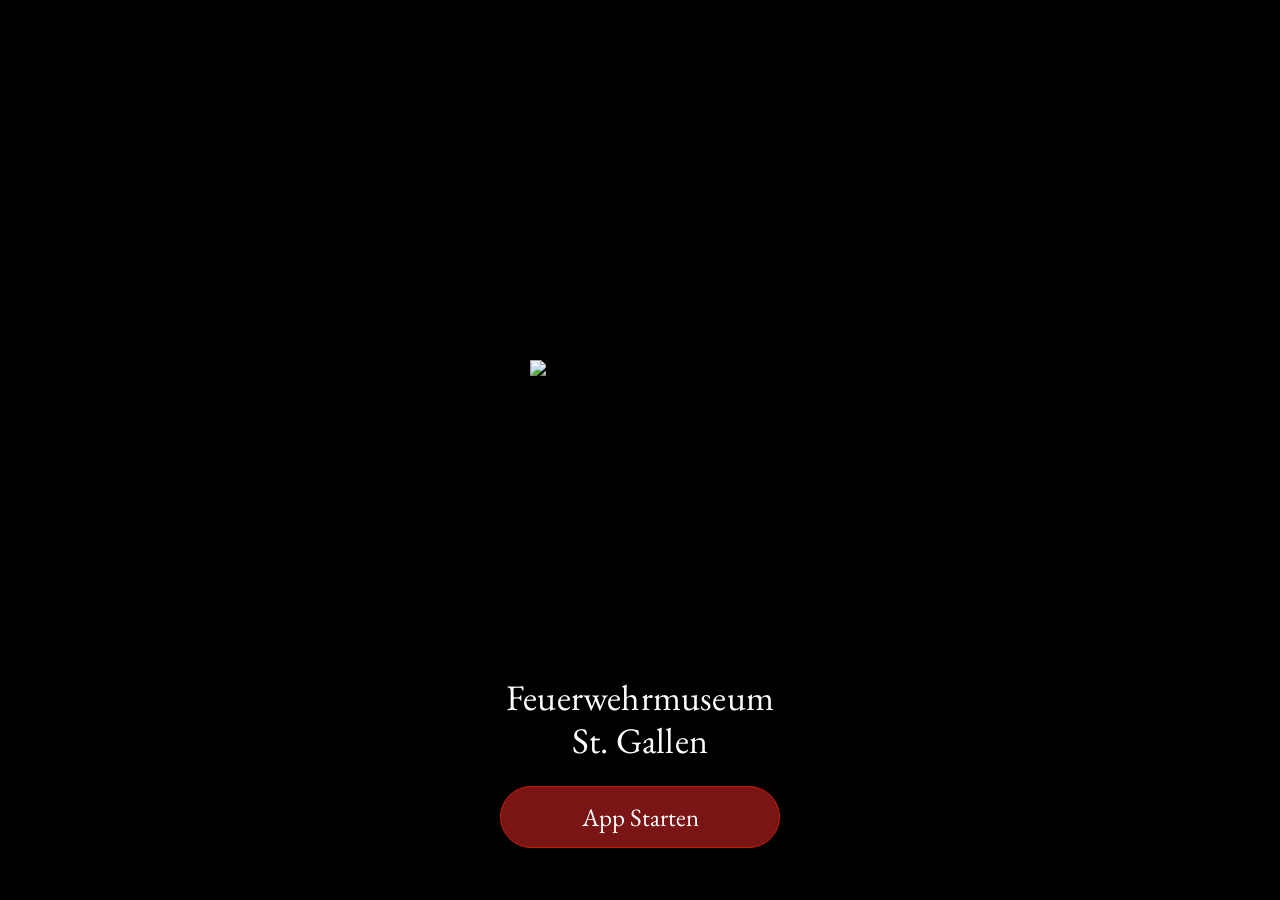
==== index.html @ f9d07919 "Add files via upload" ====
<!DOCTYPE html>
<html lang="de">
<head>
  <meta charset="UTF-8">
  <meta name="viewport" content="width=device-width, initial-scale=1.0">
  <title>Feuerwehrmuseum St. Gallen</title>
  <link href="https://fonts.googleapis.com/css2?family=EB+Garamond:wght@400;500&display=swap" rel="stylesheet">
  <style>
    * { box-sizing: border-box; margin: 0; padding: 0; }

    body {
      font-family: 'EB Garamond', Georgia, serif;
      background: #000000;
      color: #fff;
      max-width: 430px;
      margin: 0 auto;
      min-height: 100vh;
      overflow-x: hidden;
    }

    /* ── SCREEN 1 ── */
    #screen1 {
      min-height: 100vh;
      display: flex;
      flex-direction: column;
      align-items: center;
      justify-content: space-between;
      padding: 60px 28px 52px;
      background: #000000;
    }

    .s1-icon-wrap {
      flex: 1;
      display: flex;
      align-items: center;
      justify-content: center;
    }

    .s1-bottom {
      width: 100%;
      display: flex;
      flex-direction: column;
      gap: 24px;
    }

    .s1-title {
      font-size: 36px;
      font-weight: 400;
      color: #ffffff;
      text-align: center;
      line-height: 1.2;
      letter-spacing: 0.2px;
    }

    /* ── SCREEN 2 ── */
    #screen2 {
      display: none;
      min-height: 100vh;
      flex-direction: column;
      align-items: stretch;
      background: #000000;
      padding: 20px 20px 44px;
    }

    .s2-toprow {
      display: flex;
      justify-content: flex-end;
      margin-bottom: 20px;
    }

    .s2-title {
      font-size: 28px;
      font-weight: 400;
      color: #ffffff;
      text-align: center;
      line-height: 1.35;
      margin-bottom: 24px;
    }

    .s2-box {
      background: #6b1212;
      border: 1.5px solid #c42000;
      border-radius: 20px;
      padding: 28px 22px;
      flex: 1;
      display: flex;
      flex-direction: column;
      justify-content: center;
      margin-bottom: 28px;
    }

    .s2-box p {
      font-size: 20px;
      color: #ffffff;
      text-align: center;
      line-height: 1.6;
    }

    .s2-divider {
      height: 1px;
      height: 1px;
      display: block;
      margin: 20px 0;
    }

    /* ── SHARED BUTTON ── */
    .btn-red {
      display: block;
      width: 75%;
      margin: 0 auto;
      background: #7a1515;
      border: 1.5px solid #c42000;
      color: #ffffff;
      font-size: 25px;
      font-family: 'EB Garamond', Georgia, serif;
      font-weight: 400;
      padding: 14px 24px;
      border-radius: 40px;
      text-decoration: none;
      text-align: center;
      cursor: pointer;
    }
  </style>
</head>
<body>

  <!-- SCREEN 1 -->
  <div id="screen1">
    <div class="s1-icon-wrap">
      <img src="grafik.png" style="width: 220px; height: auto; object-fit: contain;">
    </div>

    <div class="s1-bottom">
      <h1 class="s1-title">Feuerwehrmuseum<br>St. Gallen</h1>
      <button class="btn-red" onclick="showScreen2()">App Starten</button>
    </div>
  </div>

  <!-- SCREEN 2 -->
  <div id="screen2">
    <div class="s2-toprow">
      <img src="grafik.png" style="width: 50px; height: auto; object-fit: contain;">
    </div>

    <h2 class="s2-title">Willkommen im<br>Feuerwehrmuseum St. Gallen</h2>

    <div class="s2-box">
      <p>Diese App begleitet dich durch die Geschichte der Handfeuerlöscher.</p>
      <div class="s2-divider"></div>
      <p>Entdecke fünf originale Geräte aus den Jahren 1920 bis 1960 und erfahre mehr über ihre Funktionsweise und die damals verwendeten Löschmittel.</p>
      <div class="s2-divider"></div>
      <p>Wähle eine Epoche aus und erlebe sie hautnah in Augmented Reality.</p>
    </div>

    <a href="products.html" class="btn-red">Objekte ansehen</a>
  </div>

  <script>
    function showScreen2() {
      document.getElementById('screen1').style.display = 'none';
      document.getElementById('screen2').style.display = 'flex';
    }
  </script>

</body>
</html>
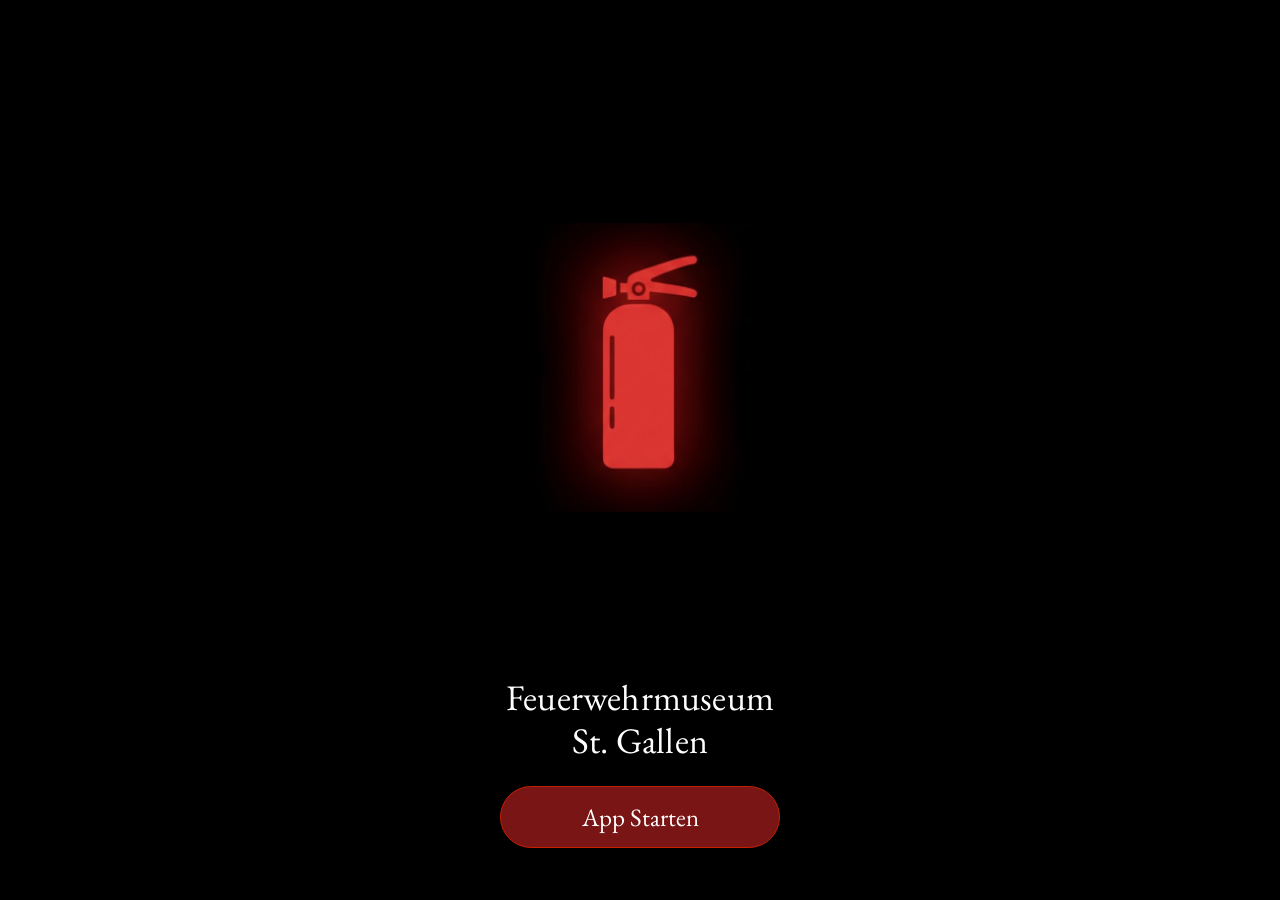
==== commit 8d1f8337: "Paths von Bildern verbessert, damit alle Bilder angezeigt werden + Funktionsweisse Button" ====
--- a/index.html
+++ b/index.html
@@ -127,7 +127,7 @@
   <!-- SCREEN 1 -->
   <div id="screen1">
     <div class="s1-icon-wrap">
-      <img src="grafik.png" style="width: 220px; height: auto; object-fit: contain;">
+      <img src="resources/grafik.png" style="width: 220px; height: auto; object-fit: contain;">
     </div>
 
     <div class="s1-bottom">
@@ -139,7 +139,7 @@
   <!-- SCREEN 2 -->
   <div id="screen2">
     <div class="s2-toprow">
-      <img src="grafik.png" style="width: 50px; height: auto; object-fit: contain;">
+      <img src="resources/grafik.png" style="width: 50px; height: auto; object-fit: contain;">
     </div>
 
     <h2 class="s2-title">Willkommen im<br>Feuerwehrmuseum St. Gallen</h2>
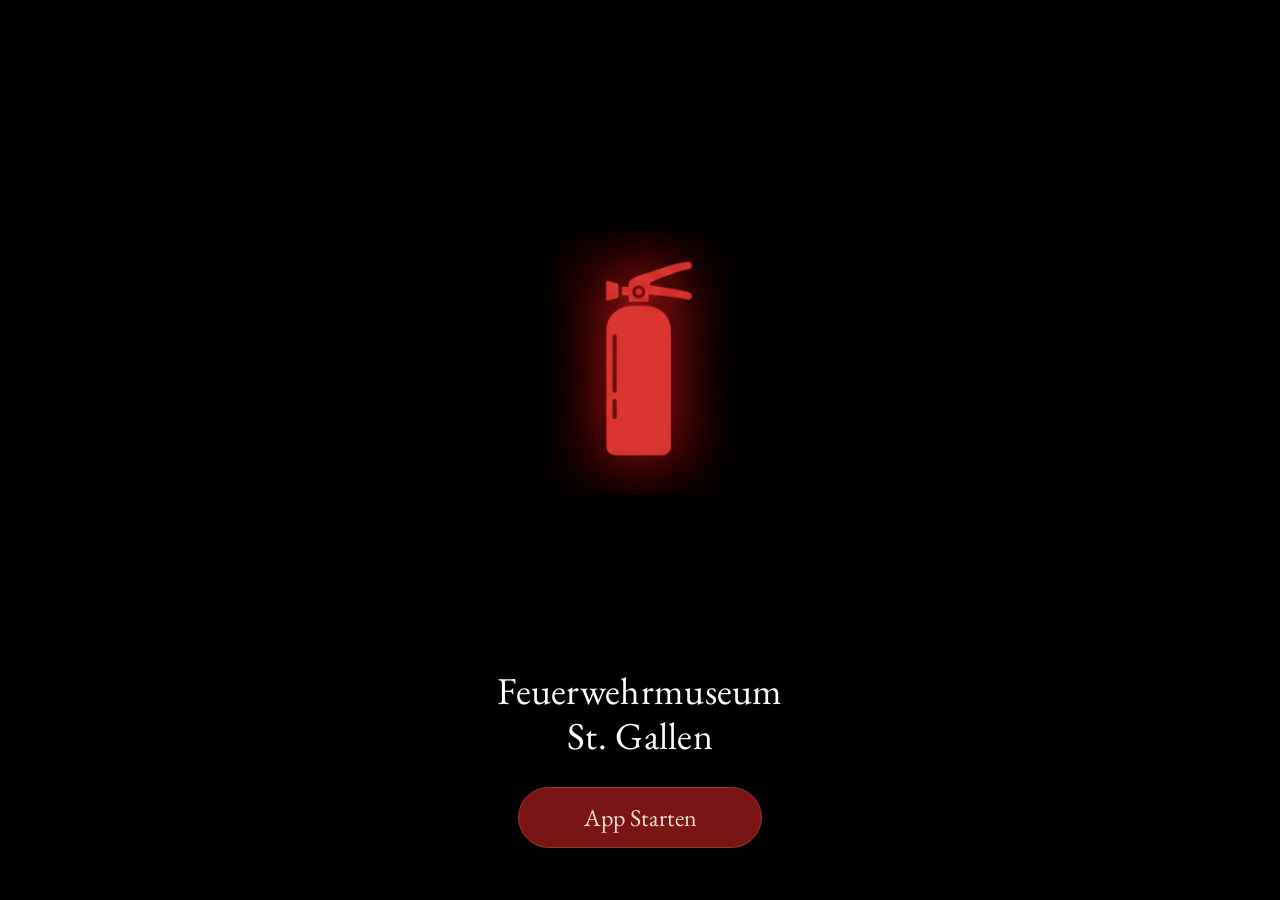
==== commit 078784db: "Match design to Figma for first 2 screens + products page - Screen 1 (Start): Refined icon size, but" ====
--- a/index.html
+++ b/index.html
@@ -36,20 +36,27 @@
       justify-content: center;
     }
 
+    .s1-icon-wrap img {
+      width: 200px;
+      height: auto;
+      object-fit: contain;
+    }
+
     .s1-bottom {
       width: 100%;
       display: flex;
       flex-direction: column;
-      gap: 24px;
+      align-items: center;
+      gap: 28px;
     }
 
     .s1-title {
-      font-size: 36px;
+      font-size: 38px;
       font-weight: 400;
       color: #ffffff;
       text-align: center;
       line-height: 1.2;
-      letter-spacing: 0.2px;
+      letter-spacing: 0.3px;
     }
 
     /* ── SCREEN 2 ── */
@@ -59,59 +66,65 @@
       flex-direction: column;
       align-items: stretch;
       background: #000000;
-      padding: 20px 20px 44px;
+      padding: 24px 24px 48px;
     }
 
     .s2-toprow {
       display: flex;
       justify-content: flex-end;
-      margin-bottom: 20px;
+      margin-bottom: 12px;
+    }
+
+    .s2-toprow img {
+      width: 46px;
+      height: auto;
+      object-fit: contain;
     }
 
     .s2-title {
-      font-size: 28px;
+      font-size: 30px;
       font-weight: 400;
       color: #ffffff;
       text-align: center;
       line-height: 1.35;
-      margin-bottom: 24px;
+      margin-bottom: 28px;
     }
 
     .s2-box {
       background: #6b1212;
-      border: 1.5px solid #c42000;
+      border: 1.5px solid #8b2020;
       border-radius: 20px;
-      padding: 28px 22px;
+      padding: 32px 24px;
       flex: 1;
       display: flex;
       flex-direction: column;
       justify-content: center;
-      margin-bottom: 28px;
+      gap: 0;
+      margin-bottom: 36px;
     }
 
     .s2-box p {
-      font-size: 20px;
-      color: #ffffff;
+      font-size: 19px;
+      color: #f0e0d8;
       text-align: center;
       line-height: 1.6;
     }
 
     .s2-divider {
       height: 1px;
-      height: 1px;
       display: block;
-      margin: 20px 0;
+      margin: 18px 0;
     }
 
     /* ── SHARED BUTTON ── */
     .btn-red {
       display: block;
-      width: 75%;
+      width: 65%;
       margin: 0 auto;
       background: #7a1515;
-      border: 1.5px solid #c42000;
-      color: #ffffff;
-      font-size: 25px;
+      border: 1.5px solid #a03030;
+      color: #f0e0d8;
+      font-size: 24px;
       font-family: 'EB Garamond', Georgia, serif;
       font-weight: 400;
       padding: 14px 24px;
@@ -127,7 +140,7 @@
   <!-- SCREEN 1 -->
   <div id="screen1">
     <div class="s1-icon-wrap">
-      <img src="resources/grafik.png" style="width: 220px; height: auto; object-fit: contain;">
+      <img src="resources/grafik.png" alt="Feuerlöscher Icon">
     </div>
 
     <div class="s1-bottom">
@@ -139,7 +152,7 @@
   <!-- SCREEN 2 -->
   <div id="screen2">
     <div class="s2-toprow">
-      <img src="resources/grafik.png" style="width: 50px; height: auto; object-fit: contain;">
+      <img src="resources/grafik.png" alt="Feuerlöscher Icon">
     </div>
 
     <h2 class="s2-title">Willkommen im<br>Feuerwehrmuseum St. Gallen</h2>
@@ -163,4 +176,4 @@
   </script>
 
 </body>
-</html>+</html>
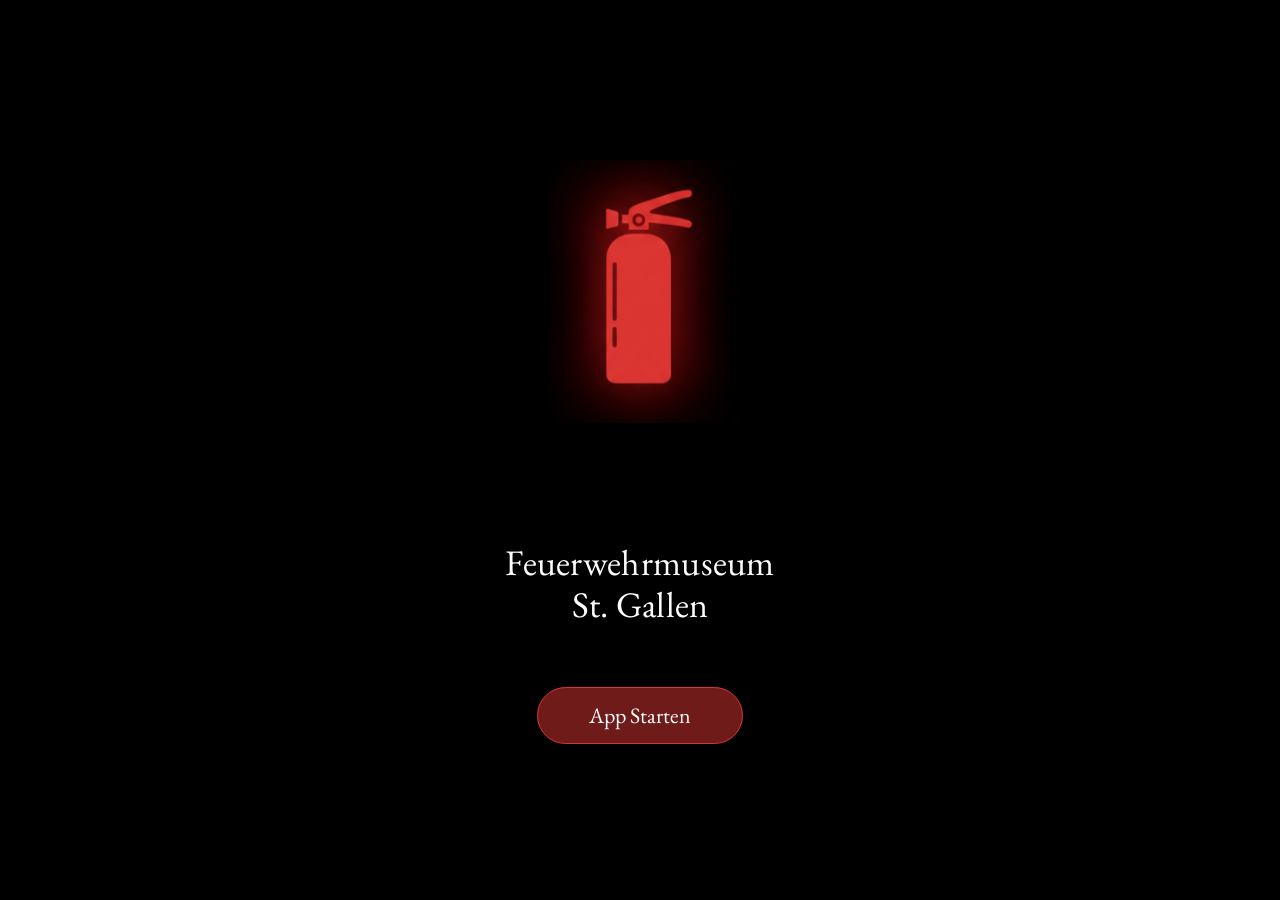
==== commit 04090b4b: "Design pixel-perfect an Figma anpassen (Screen 1 & 2) - Screen 1: Icon, Titel und Button exakt posit" ====
--- a/index.html
+++ b/index.html
@@ -12,7 +12,7 @@
       font-family: 'EB Garamond', Georgia, serif;
       background: #000000;
       color: #fff;
-      max-width: 430px;
+      max-width: 393px;
       margin: 0 auto;
       min-height: 100vh;
       overflow-x: hidden;
@@ -24,9 +24,8 @@
       display: flex;
       flex-direction: column;
       align-items: center;
-      justify-content: space-between;
-      padding: 60px 28px 52px;
       background: #000000;
+      padding: 0 28px;
     }
 
     .s1-icon-wrap {
@@ -34,6 +33,7 @@
       display: flex;
       align-items: center;
       justify-content: center;
+      padding-top: 40px;
     }
 
     .s1-icon-wrap img {
@@ -47,16 +47,33 @@
       display: flex;
       flex-direction: column;
       align-items: center;
-      gap: 28px;
+      padding-bottom: 156px;
     }
 
     .s1-title {
-      font-size: 38px;
-      font-weight: 400;
-      color: #ffffff;
-      text-align: center;
-      line-height: 1.2;
+      font-size: 36px;
+      font-weight: 400;
+      color: #ffffff;
+      text-align: center;
+      line-height: 1.15;
       letter-spacing: 0.3px;
+      margin-bottom: 62px;
+    }
+
+    .s1-btn {
+      display: block;
+      width: 206px;
+      background: #6e1b19;
+      border: 1px solid #db3632;
+      color: #ffffff;
+      font-size: 22px;
+      font-family: 'EB Garamond', Georgia, serif;
+      font-weight: 400;
+      padding: 13px 24px;
+      border-radius: 30px;
+      text-decoration: none;
+      text-align: center;
+      cursor: pointer;
     }
 
     /* ── SCREEN 2 ── */
@@ -64,71 +81,73 @@
       display: none;
       min-height: 100vh;
       flex-direction: column;
-      align-items: stretch;
       background: #000000;
-      padding: 24px 24px 48px;
+      padding: 44px 0 84px;
     }
 
     .s2-toprow {
       display: flex;
       justify-content: flex-end;
-      margin-bottom: 12px;
+      padding: 0 20px;
+      margin-bottom: 23px;
     }
 
     .s2-toprow img {
-      width: 46px;
+      width: 44px;
       height: auto;
       object-fit: contain;
     }
 
     .s2-title {
-      font-size: 30px;
-      font-weight: 400;
-      color: #ffffff;
-      text-align: center;
-      line-height: 1.35;
-      margin-bottom: 28px;
+      font-size: 28px;
+      font-weight: 400;
+      color: #ffffff;
+      text-align: center;
+      line-height: 1.0;
+      padding: 0 20px;
+      margin-bottom: 49px;
     }
 
     .s2-box {
-      background: #6b1212;
-      border: 1.5px solid #8b2020;
+      background: #6e1b19;
+      border: 1px solid #db3632;
       border-radius: 20px;
-      padding: 32px 24px;
+      padding: 24px 24px;
+      margin: 0 28px;
       flex: 1;
       display: flex;
       flex-direction: column;
       justify-content: center;
-      gap: 0;
-      margin-bottom: 36px;
     }
 
     .s2-box p {
-      font-size: 19px;
-      color: #f0e0d8;
-      text-align: center;
-      line-height: 1.6;
-    }
-
-    .s2-divider {
-      height: 1px;
+      font-size: 20px;
+      color: #ffffff;
+      text-align: center;
+      line-height: 1.55;
+    }
+
+    .s2-spacer {
+      height: 20px;
+    }
+
+    .s2-bottom {
+      padding: 46px 28px 0;
+      display: flex;
+      justify-content: center;
+    }
+
+    .s2-btn {
       display: block;
-      margin: 18px 0;
-    }
-
-    /* ── SHARED BUTTON ── */
-    .btn-red {
-      display: block;
-      width: 65%;
-      margin: 0 auto;
-      background: #7a1515;
-      border: 1.5px solid #a03030;
-      color: #f0e0d8;
-      font-size: 24px;
+      width: 242px;
+      background: #6e1b19;
+      border: 1px solid #db3632;
+      color: #ffffff;
+      font-size: 22px;
       font-family: 'EB Garamond', Georgia, serif;
       font-weight: 400;
       padding: 14px 24px;
-      border-radius: 40px;
+      border-radius: 30px;
       text-decoration: none;
       text-align: center;
       cursor: pointer;
@@ -140,32 +159,34 @@
   <!-- SCREEN 1 -->
   <div id="screen1">
     <div class="s1-icon-wrap">
-      <img src="resources/grafik.png" alt="Feuerlöscher Icon">
+      <img src="resources/grafik.png" alt="Feuerlöscher">
     </div>
 
     <div class="s1-bottom">
       <h1 class="s1-title">Feuerwehrmuseum<br>St. Gallen</h1>
-      <button class="btn-red" onclick="showScreen2()">App Starten</button>
+      <button class="s1-btn" onclick="showScreen2()">App Starten</button>
     </div>
   </div>
 
   <!-- SCREEN 2 -->
   <div id="screen2">
     <div class="s2-toprow">
-      <img src="resources/grafik.png" alt="Feuerlöscher Icon">
+      <img src="resources/grafik.png" alt="Icon">
     </div>
 
     <h2 class="s2-title">Willkommen im<br>Feuerwehrmuseum St. Gallen</h2>
 
     <div class="s2-box">
       <p>Diese App begleitet dich durch die Geschichte der Handfeuerlöscher.</p>
-      <div class="s2-divider"></div>
+      <div class="s2-spacer"></div>
       <p>Entdecke fünf originale Geräte aus den Jahren 1920 bis 1960 und erfahre mehr über ihre Funktionsweise und die damals verwendeten Löschmittel.</p>
-      <div class="s2-divider"></div>
+      <div class="s2-spacer"></div>
       <p>Wähle eine Epoche aus und erlebe sie hautnah in Augmented Reality.</p>
     </div>
 
-    <a href="products.html" class="btn-red">Objekte ansehen</a>
+    <div class="s2-bottom">
+      <a href="products.html" class="s2-btn">Objekte ansehen</a>
+    </div>
   </div>
 
   <script>
